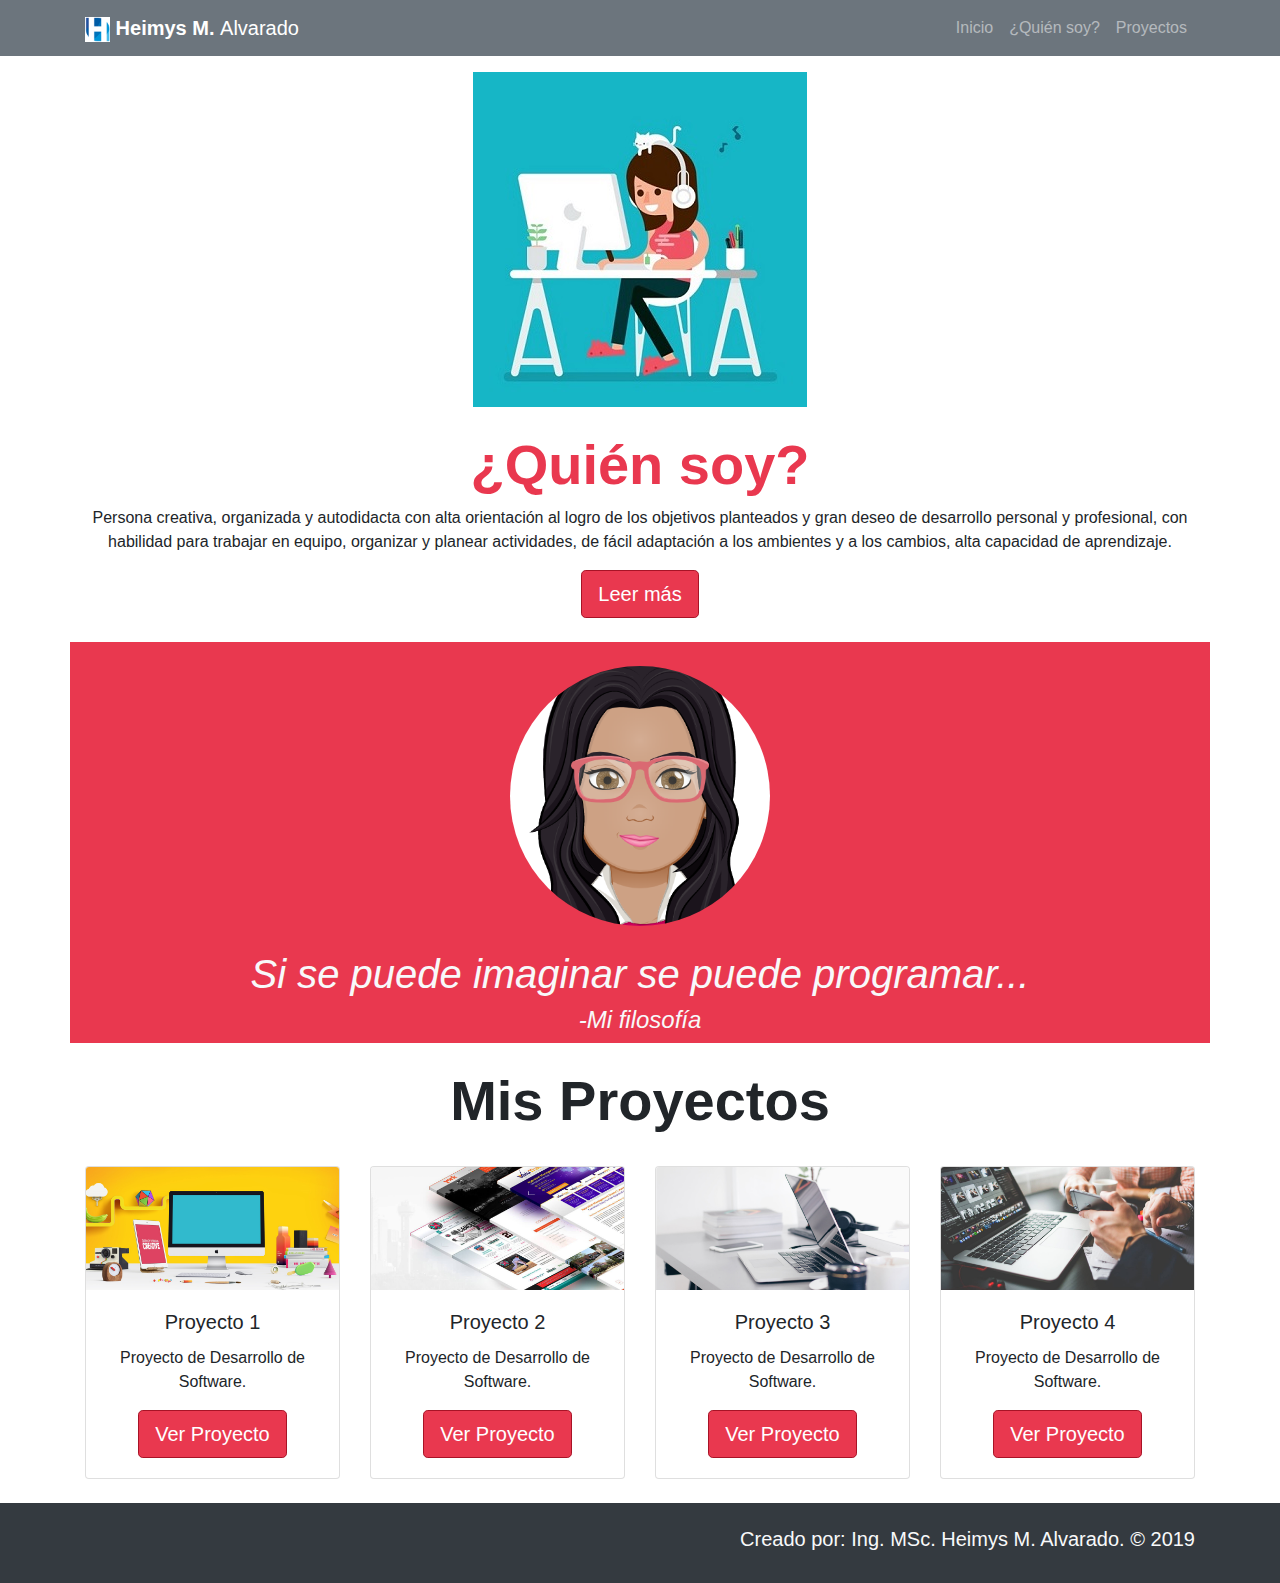
==== docs/index.html @ b2dfdce7 "Add files via upload" ====
<!DOCTYPE html>
<html lang="es">
<head>
    <!-- Etiquetas Meta Requeridas -->
    <meta charset="UTF-8">
    <meta name="viewport" content="width=device-width, initial-scale=1.0">
    <meta http-equiv="X-UA-Compatible" content="ie=edge">
    <!-- Icono -->
    <link rel="shortcut icon" type="image/x-icon" href="images/favicon.ico">
    <!-- Archivos CSS Bootstrap 4 -->
    <link type="text/css" rel="stylesheet" href="css/bootstrap.min.css">
    <!-- Archivos CSS personalizados -->
    <link type="text/css" rel="stylesheet" href="css/estilos.css">
    <title>Ing. MSc. Heimys M. Alvarado</title>
</head>
<body>
    <nav class="navbar navbar-dark bg-secondary navbar-expand-md fixed-top">
    <div class="container">
        
    
    <button type="button" class="navbar-toggler" data-toggle="collapse" data-target="#menu-principal"
    aria-controls="menu-principal" aria-expanded="false" aria-label="Desplegar Menu de Navegaci&oacute;n">
        <span class="navbar-toggler-icon"></span>
    </button>

    <a href="#" class="navbar-brand">
        <div class="d1"> <img src="images/Logo.png" alt="Logo" width="25px"> <strong> Heimys M. </strong> Alvarado</div>
    </a>

    <div class="collapse navbar-collapse" id="menu-principal">
        <ul class="navbar-nav ml-auto">
            <li class="nav-item"><a href="#" class="nav-link">Inicio</a></li>
            <li class="nav-itAem"><a href="#" class="nav-link">&iquest;Qui&eacute;n soy?</a></li>
            <li class="nav-itAem"><a href="#" class="nav-link">Proyectos</a></li>
        </ul>
    </div>
</nav>

<!-- Secci&oacute;n quien soy -->
<section class="quien-soy py-4 mt-5">
    <div class="container">
        <div class="row text-center ">
            <div class="col-12">
                <img src="images/desarrolladora.jpg" alt="Web Developer full stack" class="img-fluid mb-4">
            </div>
            <div class="col-12">
                <h1 class="display-4 text-primary font-weight-bold">
                    &iquest;Qui&eacute;n soy?
                </h1>
                <p class="">Persona creativa, organizada y autodidacta con alta orientaci&oacute;n al logro de los objetivos planteados y gran deseo de desarrollo personal y profesional, con habilidad para trabajar en equipo, organizar y planear actividades, de f&aacute;cil adaptaci&oacute;n a los ambientes y a los cambios, alta capacidad de aprendizaje.</p>
                <a href="" class="btn btn-primary btn-lg">Leer m&aacute;s</a>
            </div>
        </div>
    </div>
</section>

<!-- Secci�n Filosofia -->
<section class="filosofia">
    <div class="container bg-primary">
        <div class="row text-center text-light">
            <div class="col-12">
                <img src="images/myAvatar.png" alt="Desarrollador web" class="img-fluid rounded-circle py-4" width="260px">
                <p class="h1 font-italic">Si se puede imaginar se puede programar...</p>
                <p class="h4 font-italic">-Mi filosof&iacute;a</p>
            </div>
        </div>
    </div>
</section>

<!-- Secci�n proyectos -->
<section class="proyectos py-4">
    <div class="container">
        <h1 class="display-4 font-weight-bold text-center pb-4">Mis Proyectos</h1>
        <div class="row text-md-center">
            
            <article class="col-12 col-md-6 col-lg-3 mb-3 mb-lg-0">
                <div class="card">
                    <img src="images/proyecto1.png" class="card-img-top h-100" alt="Proyecto 1">
                    <div class="card-body">
                        <h5 class="card-title">Proyecto 1</h5>
                        <p class="card-text">Proyecto de Desarrollo de Software.</p>
                        <a href="#" class="btn btn-primary btn-lg">Ver Proyecto</a>
                    </div>
                </div>
            </article>

            <article class="col-12 col-md-6 col-lg-3 mb-3 mb-lg-0">
                <div class="card">
                    <img src="images/proyecto2.png" class="card-img-top h-100" alt="Proyecto 2">
                    <div class="card-body">
                        <h5 class="card-title">Proyecto 2</h5>
                        <p class="card-text">Proyecto de Desarrollo de Software.</p>
                        <a href="#" class="btn btn-primary btn-lg">Ver Proyecto</a>
                    </div>
                </div>
            </article>

            <article class="col-12 col-md-6 col-lg-3 mb-3 mb-lg-0">
                <div class="card">
                    <img src="images/proyecto3.png" class="card-img-top h-100" alt="Proyecto 3">
                    <div class="card-body">
                        <h5 class="card-title">Proyecto 3</h5>
                        <p class="card-text">Proyecto de Desarrollo de Software.</p>
                        <a href="#" class="btn btn-primary btn-lg">Ver Proyecto</a>
                    </div>
                </div>
            </article>

            <article class="col-12 col-md-6 col-lg-3 mb-3 mb-lg-0">
                <div class="card">
                    <img src="images/proyecto4.png" class="card-img-top h-100" alt="Proyecto 4">
                    <div class="card-body">
                        <h5 class="card-title">Proyecto 4</h5>
                        <p class="card-text">Proyecto de Desarrollo de Software.</p>
                        <a href="#" class="btn btn-primary btn-lg">Ver Proyecto</a>
                    </div>
                </div>
            </article>

        </div>
    </div>
</section>


<footer class="pie-pagina text-center text-md-right bg-dark text-light py-4">
    <div class="container">
    <h5>Creado por: Ing. MSc. Heimys M. Alvarado. &copy; 2019 </h5>
</div>
</footer>
<!-- Archivos JavaScript -->
<script src="js/jquery-3.4.1.js"></script>
<script src="js/popper.min.js"></script>
<script src="js/bootstrap.min.js"></script>

</body>
</html>
---- docs/css/estilos.css ----
/* Patron de colores */
/* Sobreescribiendo los estilos de Boostrap */
.bg-primary {
  background-color: #E9384f !important;
}

.text-primary {
  color: #E9384f !important;
}

.btn-primary {
  background-color: #E9384f !important;
  border-color: #a81326 !important;
}

.btn-primary:hover,
.btn-primary:focus {
  background-color: #d61830 !important;
}

.btn-primary:active {
  background-color: #a81326 !important;
  border-color: #7a0e1c !important;
}

.btn-primary:focus {
  box-shadow: 0 0 0 0.2rem rgba(233, 56, 79, 0.5) !important;
}

/* Estilos de disenno CSS */
html {
  font-size: 13px;
  color: #44484a;
}

.card:hover {
  box-shadow: 0 0 10px #0c0c0c3b;
}

@media (min-width: 768px) {
  html {
    font-size: 16px;
  }
}

/*# sourceMappingURL=estilos.css.map */
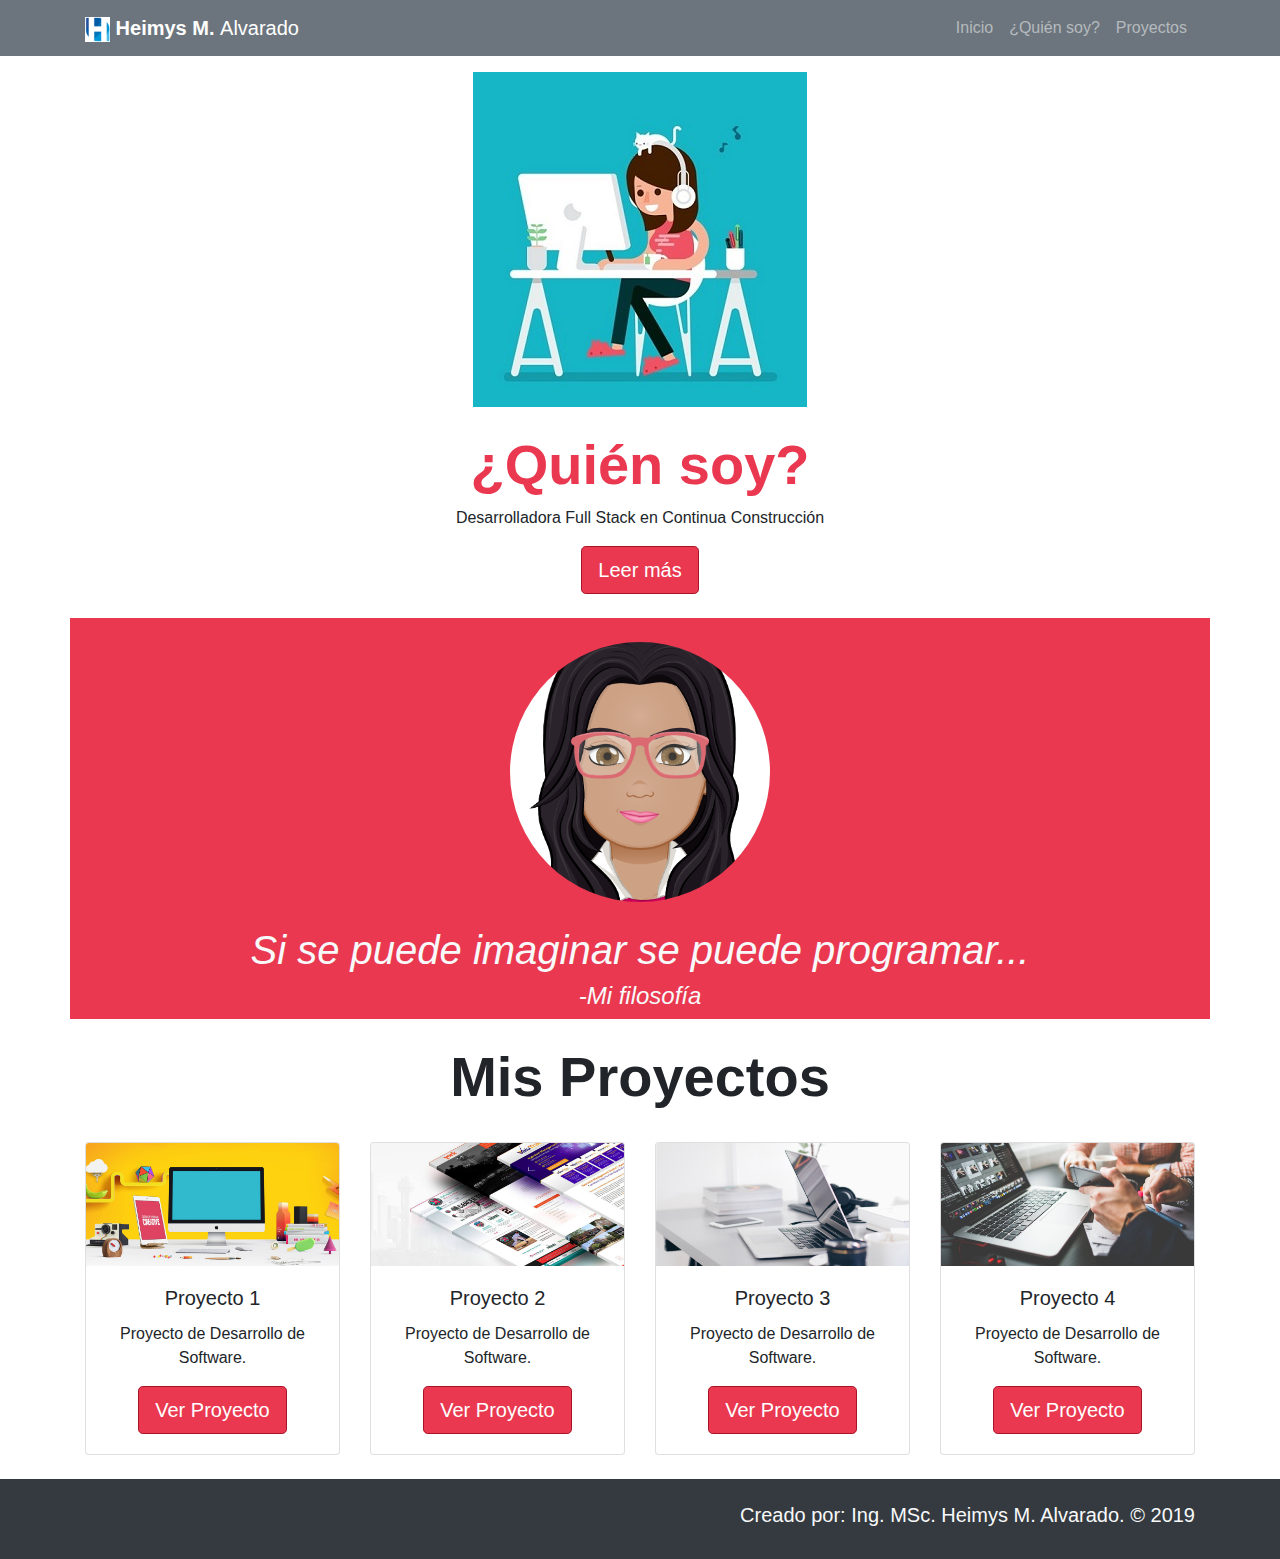
==== commit d43ccfb0: "Mover a docs por actualización" ====
--- a/docs/index.html
+++ b/docs/index.html
@@ -47,14 +47,20 @@
                 <h1 class="display-4 text-primary font-weight-bold">
                     &iquest;Qui&eacute;n soy?
                 </h1>
-                <p class="">Persona creativa, organizada y autodidacta con alta orientaci&oacute;n al logro de los objetivos planteados y gran deseo de desarrollo personal y profesional, con habilidad para trabajar en equipo, organizar y planear actividades, de f&aacute;cil adaptaci&oacute;n a los ambientes y a los cambios, alta capacidad de aprendizaje.</p>
-                <a href="" class="btn btn-primary btn-lg">Leer m&aacute;s</a>
+                <p class="">Desarrolladora Full Stack en Continua Construcci&oacute;n</p>
+                <a href="" class="btn btn-primary btn-lg" data-toggle="collapse" data-target="#masQuienSoy" aria-expanded="false">Leer m&aacute;s</a>
+                <div class="collapse" id="masQuienSoy">
+                    <div class="card card-body my-3">
+                            Persona creativa, organizada y autodidacta con alta orientaci&oacute;n al logro de los objetivos planteados y gran deseo de desarrollo personal y profesional, con habilidad para trabajar en equipo, organizar y planear actividades, de f&aacute;cil adaptaci&oacute;n a los ambientes y a los cambios, alta capacidad de aprendizaje.
+                    Facilidad de expresi&oacute;n verbal y escrita. Buen manejo de relaciones interpersonales. Con experiencia en coordinaci&oacute;n de proyectos, an&aacute;lisis y desarrollo de sistemas, programaci&oacute;n y base de datos, en proyectos in situ y a distancia.
+                </div>
+                </div>
             </div>
         </div>
     </div>
 </section>
 
-<!-- Secci�n Filosofia -->
+<!-- Secci&oacute;n Filosofia -->
 <section class="filosofia">
     <div class="container bg-primary">
         <div class="row text-center text-light">
@@ -67,7 +73,7 @@
     </div>
 </section>
 
-<!-- Secci�n proyectos -->
+<!-- Secci&oacute;n proyectos -->
 <section class="proyectos py-4">
     <div class="container">
         <h1 class="display-4 font-weight-bold text-center pb-4">Mis Proyectos</h1>
@@ -133,4 +139,4 @@
 <script src="js/bootstrap.min.js"></script>
 
 </body>
-</html>+</html>
